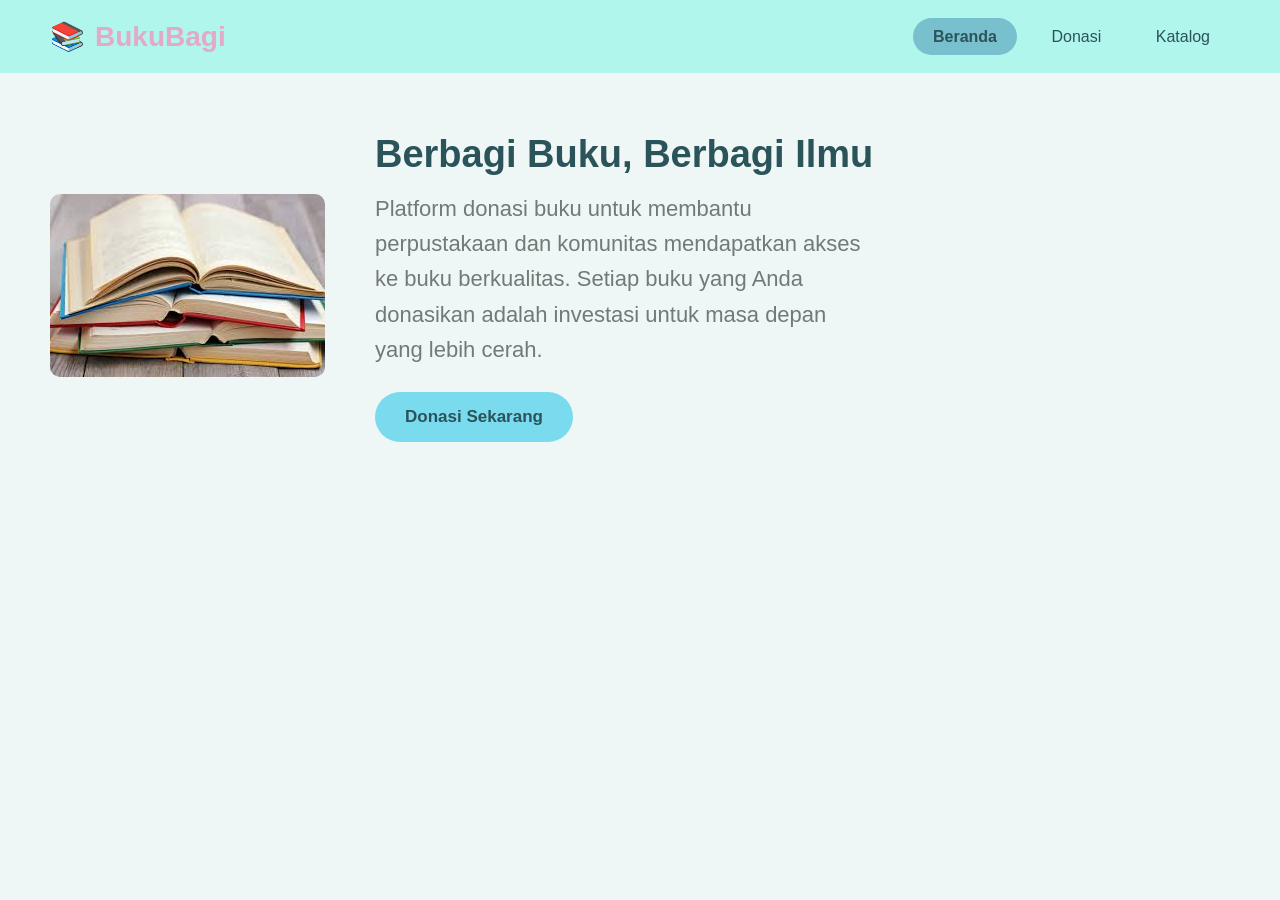
==== index.html @ 34a0ead3 "Add files via upload" ====
<!DOCTYPE html>
<html lang="id">
<head>
    <meta charset="UTF-8">
    <meta name="viewport" content="width=device-width, initial-scale=1.0">
    <link rel="stylesheet" href="style.css">
    <title>BukuBagi</title>
</head>
<body>
    <header class="header">
        <div class="logo">
            <span>📚</span> BukuBagi
        </div>
        
        <nav class="menu">
            <a href="index.html" class="aktif">Beranda</a>
            <a href="donasi.html">Donasi</a>
            <a href="katalog.html">Katalog</a>
        </nav>
    </header>

    <main class="hero">
        <div class="gambar-kiri">
            <img src="image/buku.png">
        </div>
        <div class="teks-kanan">
            <h1>Berbagi Buku, Berbagi Ilmu</h1>
            <p>Platform donasi buku untuk membantu perpustakaan dan komunitas mendapatkan akses ke buku berkualitas. Setiap buku yang Anda donasikan adalah investasi untuk masa depan yang lebih cerah.</p>
            <a href="donasi.html" class="tombol-donasi">Donasi Sekarang</a>
        </div>
    </main>
</body>
</html>
---- style.css ----
* {
    margin: 0;
    padding: 0;
    box-sizing: border-box;
    font-family: 'Poppins', sans-serif;
}

body {
    background-color: #eff7f6;
}

/* header */
.header {
    background-color: #b1f6ed;
    display: flex;
    justify-content: space-between;
    align-items: center;
    padding: 20px 50px;
}

.logo {
    font-size: 28px;
    font-weight: bold;
    color: #e2aac6;
    display: flex;
    align-items: center;
    gap: 10px;
}

.menu a {
    text-decoration: none;
    color: #2b535a;
    margin-left: 10px;
    padding: 10px 20px;
    border-radius: 25px;
}

.menu a.aktif {
    background-color: #78c0ce;
    font-weight: bold;
}

/* hero */
.hero {
    display: flex;
    align-items: center;
    padding: 60px 50px;
    gap: 50px;
}

.gambar-kiri img {
    width: 100%;
    max-width: 450px;
    border-radius: 10px;
}

.teks-kanan {
    max-width: 500px;
}

.teks-kanan h1 {
    color: #2b535a;
    font-size: 38px;
    margin-bottom: 15px;
}

.teks-kanan p {
    color: #717a76;
    line-height: 1.6;
    margin-bottom: 25px;
    font-size: 22px;
}

.tombol-donasi {
    display: inline-block;
    background-color: #79dbed;
    color: #2b535a;
    text-decoration: none;
    padding: 15px 30px;
    border-radius: 30px;
    font-weight: bold;
    font-size: 17px;
}

/* form */
.form {
    display: flex;
    justify-content: center;
    padding: 40px 20px;
}

.kartu-form {
    width: 100%;
    max-width: 800px;
    padding: 50px;
    border-radius: 30px;
    box-sizing: border-box;
    box-shadow: 0px 0px 83px -35px rgba(0,0,0,0.75);
}

.judul-form {
    text-align: center;
    color: #2b535a;
    font-weight: bold;
    font-size: 32px;
    margin-bottom: 37px;
}

.sub-judul {
    display: flex;
    align-items: center;
    gap: 10px;
    color: #2b535a;
    margin-bottom: 25px;
}

.sub-judul h3 {
    font-size: 22px;
    font-weight: 500;
}

.form-input {
    display: flex;
    width: 100%;
    flex-direction: column;
    gap: 10px;
    margin-bottom: 25px;
}

.form-input-panjang {
    display: flex;
    width: 100%;
    flex-direction: column;
    gap: 10px;
    margin-bottom: 25px;
}

.form-input label, .form-input-panjang label {
    font-size: 20px;
    color: #2b535a;
}

.form-input input, .form-input select {
    width: 100%;
    box-sizing: border-box;
    padding: 15px 20px;
    border: 1px solid #2a3f44;
    border-radius: 36px;
    background-color: transparent;
    font-size: 17px;
    color: #717a76;
}

.form-input-panjang input {
    width: 100%;
    height: 150px;
    box-sizing: border-box;
    padding: 15px 20px;
    border: 1px solid #2a3f44;
    border-radius: 36px;
    background-color: transparent;
    font-size: 17px;
    color: #717a76;
}

.baris2 {
    display: flex;
    gap: 30px;
    width: 100%;
    justify-content: center;
}

.baris3 {
    display: flex;
    gap: 20px;
    width: 100%;
}

.garis {
    margin: 30px 0px;
    color: #717a76;
}

.kotak-pilihan {
    flex: 1;
    display: flex;
    align-items: center;
    gap: 10px;
    padding: 20px;
    border: 1px solid #717a76;
    border-radius: 12px;
    color: #2b535a;
    font-size: 18px;
    margin-bottom: 25px;
}

.kotak-pilihan:has(input:checked) {
    border: 4px solid #79dbed;
}

.tombol {
    display: block;
    width: fit-content;
    background-color: #79dbed;
    color: #2b535a;
    text-decoration: none;
    padding: 15px 30px;
    margin: 0 auto;
    border: none;
    border-radius: 30px;
    font-weight: bold;
    font-size: 17px;
}

/* katalog */
.katalog-container {
    display: flex;
    flex-wrap: wrap;
    gap: 30px;
    justify-content: center;
    padding: 20px;
}

.kartu-buku {
    width: 320px;
    background-color: #cbe7ec;
    border-radius: 36px;
    overflow: hidden;
    box-shadow: 0 4px 10px rgba(0,0,0,0.1);
}

.kartu-buku img {
    width: 100%;
    height: 180px;
    object-fit: cover;
}

.isi-kartu {
    padding: 20px;
}

.judul-katalog {
    display: flex;
    justify-content: space-between;
    align-items: center;
    margin-bottom: 5px;
}

.judul-katalog h3 {
    margin: 0;
    color: #2b535a;
    font-size: 22px;
}

.penulis {
    color: #2b535a;
    font-size: 19px;
    margin-bottom: 15px;
}

.label-tag {
    display: flex;
    gap: 10px;
    margin-bottom: 15px;
}

.badge, .tag {
    padding: 5px 12px;
    border-radius: 8px;
    font-size: 13px;
    font-weight: bold;
}

.tersedia { background-color: #92d96c; color: #1e4511; }
.habis { background-color: #e56b6b; color: #521616; }
.kondisi-baik { background-color: #92d96c; color: #1e4511; }
.kondisi-baru { background-color: #b0a1e0; color: #302061; }
.kategori { background-color: #79bcc9; color: #174b54; }

.donor {
    color: #2b535a;
    margin-bottom: 15px;
}

.tombol-kartu {
    width: 100%;
    padding: 12px;
    border: none;
    border-radius: 20px;
    font-weight: bold;
    font-size: 16px;
}

.btn-aktif {
    color: #2b535a;
    background-color: #79dbed;
}

.btn-nonaktif {
    color: #2b535a;
    background-color: #b0cfd5;
    cursor: not-allowed;
}
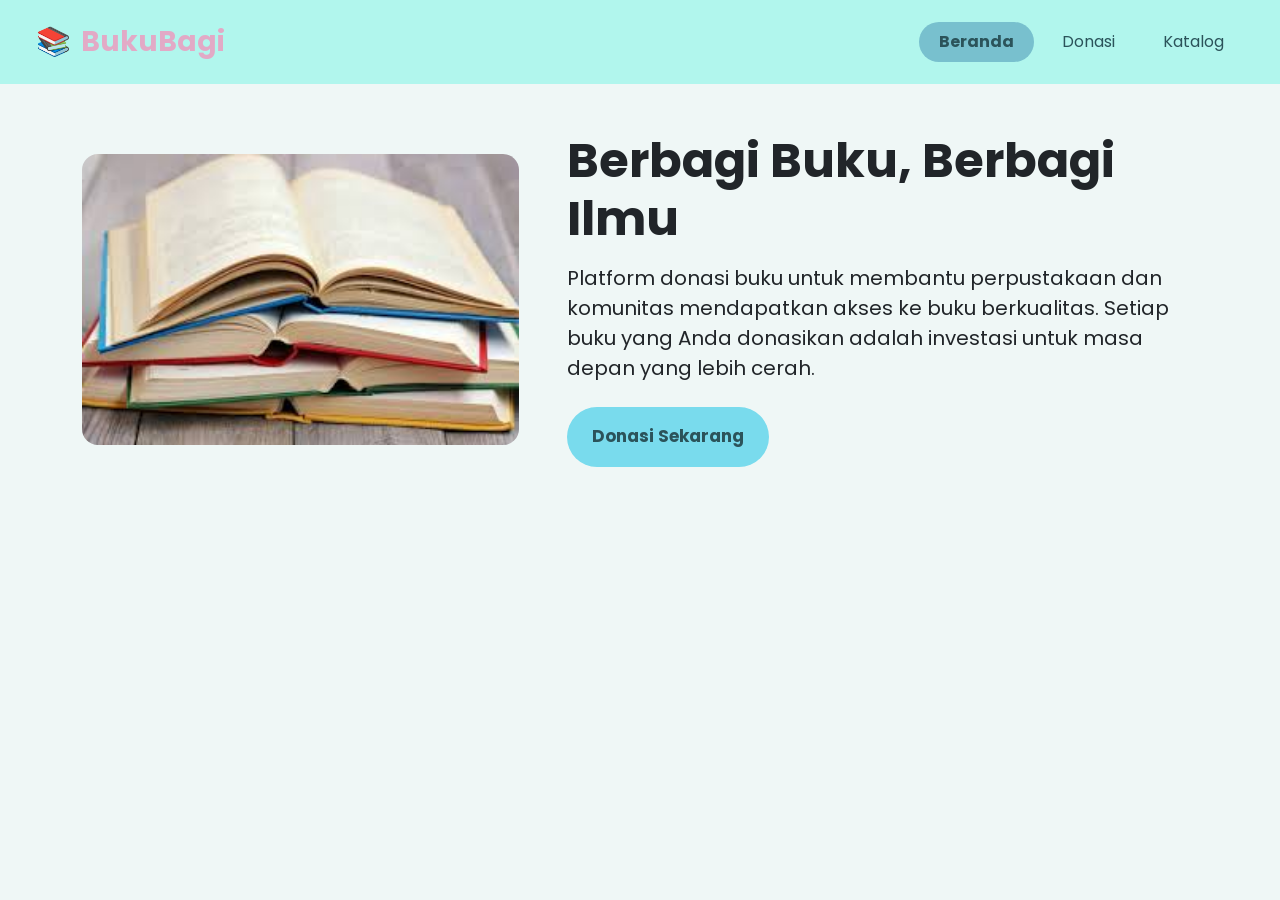
==== commit 56dd1c4c: "nambah bootstrap" ====
--- a/index.html
+++ b/index.html
@@ -3,31 +3,48 @@
 <head>
     <meta charset="UTF-8">
     <meta name="viewport" content="width=device-width, initial-scale=1.0">
+    <link href="https://fonts.googleapis.com/css2?family=Poppins:wght@300;400;500;600;700&display=swap" rel="stylesheet">
+    <link href="https://cdn.jsdelivr.net/npm/bootstrap@5.3.2/dist/css/bootstrap.min.css" rel="stylesheet">
     <link rel="stylesheet" href="style.css">
     <title>BukuBagi</title>
 </head>
 <body>
-    <header class="header">
-        <div class="logo">
-            <span>📚</span> BukuBagi
+    <nav class="navbar navbar-expand-lg header-custom py-3 px-4">
+        <div class="container-fluid">
+            <a class="navbar-brand logo" href="#"><span>📚</span> BukuBagi</a>
+            
+            <button class="navbar-toggler" type="button" data-bs-toggle="collapse" data-bs-target="#navbarNav">
+                <span class="navbar-toggler-icon"></span>
+            </button>
+            
+            <div class="collapse navbar-collapse justify-content-end" id="navbarNav">
+                <ul class="navbar-nav gap-2 menu">
+                    <li class="nav-item">
+                        <a class="nav-link aktif" href="index.html">Beranda</a>
+                    </li>
+                    <li class="nav-item">
+                        <a class="nav-link" href="donasi.html">Donasi</a>
+                    </li>
+                    <li class="nav-item">
+                        <a class="nav-link" href="katalog.html">Katalog</a>
+                    </li>
+                </ul>
+            </div>
         </div>
-        
-        <nav class="menu">
-            <a href="index.html" class="aktif">Beranda</a>
-            <a href="donasi.html">Donasi</a>
-            <a href="katalog.html">Katalog</a>
-        </nav>
-    </header>
+    </nav>
 
-    <main class="hero">
-        <div class="gambar-kiri">
-            <img src="image/buku.png">
-        </div>
-        <div class="teks-kanan">
-            <h1>Berbagi Buku, Berbagi Ilmu</h1>
-            <p>Platform donasi buku untuk membantu perpustakaan dan komunitas mendapatkan akses ke buku berkualitas. Setiap buku yang Anda donasikan adalah investasi untuk masa depan yang lebih cerah.</p>
-            <a href="donasi.html" class="tombol-donasi">Donasi Sekarang</a>
+    <main class="container py-5">
+        <div class="row align-items-center g-5 hero-custom">
+            <div class="col-md-5 text-center">
+                <img src="image/buku.png" class="img-fluid rounded-4 w-100" style="max-width: 450px;" alt="Buku">
+            </div>
+            <div class="col-md-7 teks-kanan">
+                <h1 class="display-5 fw-bold mb-3">Berbagi Buku, Berbagi Ilmu</h1>
+                <p class="fs-5 mb-4">Platform donasi buku untuk membantu perpustakaan dan komunitas mendapatkan akses ke buku berkualitas. Setiap buku yang Anda donasikan adalah investasi untuk masa depan yang lebih cerah.</p>
+                <a href="donasi.html" class="btn btn-custom px-4 py-3">Donasi Sekarang</a>
+            </div>
         </div>
     </main>
+    <script src="https://cdn.jsdelivr.net/npm/bootstrap@5.3.2/dist/js/bootstrap.bundle.min.js"></script>
 </body>
 </html>
--- a/style.css
+++ b/style.css
@@ -2,20 +2,16 @@
     margin: 0;
     padding: 0;
     box-sizing: border-box;
-    font-family: 'Poppins', sans-serif;
+    font-family: 'Poppins', sans-serif !important;
 }
 
 body {
     background-color: #eff7f6;
 }
 
-/* header */
-.header {
-    background-color: #b1f6ed;
-    display: flex;
-    justify-content: space-between;
-    align-items: center;
-    padding: 20px 50px;
+/* navbar */
+.header-custom {
+    background-color: #b1f6ed !important;
 }
 
 .logo {
@@ -27,68 +23,34 @@
     gap: 10px;
 }
 
-.menu a {
-    text-decoration: none;
-    color: #2b535a;
-    margin-left: 10px;
-    padding: 10px 20px;
+.menu .nav-link {
+    color: #2b535a !important;
+    padding: 8px 20px !important;
     border-radius: 25px;
 }
 
-.menu a.aktif {
+.menu .nav-link:hover, .menu .nav-link.aktif {
     background-color: #78c0ce;
     font-weight: bold;
 }
 
-/* hero */
-.hero {
-    display: flex;
-    align-items: center;
-    padding: 60px 50px;
-    gap: 50px;
-}
-
-.gambar-kiri img {
-    width: 100%;
-    max-width: 450px;
-    border-radius: 10px;
-}
-
-.teks-kanan {
-    max-width: 500px;
-}
-
-.teks-kanan h1 {
-    color: #2b535a;
-    font-size: 38px;
-    margin-bottom: 15px;
-}
-
-.teks-kanan p {
-    color: #717a76;
-    line-height: 1.6;
-    margin-bottom: 25px;
-    font-size: 22px;
-}
-
-.tombol-donasi {
+/* button */
+.btn-custom {
     display: inline-block;
-    background-color: #79dbed;
-    color: #2b535a;
+    background-color: #79dbed !important;
+    color: #2b535a !important;
     text-decoration: none;
     padding: 15px 30px;
-    border-radius: 30px;
-    font-weight: bold;
+    border-radius: 30px !important;
+    font-weight: bold !important;
     font-size: 17px;
 }
 
-/* form */
-.form {
-    display: flex;
-    justify-content: center;
-    padding: 40px 20px;
+.tombol-donasi:hover {
+    background-color: #5ecad4 !important;
 }
 
+/* form */
 .kartu-form {
     width: 100%;
     max-width: 800px;
@@ -119,61 +81,21 @@
     font-weight: 500;
 }
 
-.form-input {
-    display: flex;
-    width: 100%;
-    flex-direction: column;
-    gap: 10px;
-    margin-bottom: 25px;
-}
-
-.form-input-panjang {
-    display: flex;
-    width: 100%;
-    flex-direction: column;
-    gap: 10px;
-    margin-bottom: 25px;
-}
-
-.form-input label, .form-input-panjang label {
-    font-size: 20px;
+.form-label-custom {
+    font-size: 18px;
     color: #2b535a;
 }
 
-.form-input input, .form-input select {
-    width: 100%;
-    box-sizing: border-box;
-    padding: 15px 20px;
-    border: 1px solid #2a3f44;
-    border-radius: 36px;
-    background-color: transparent;
-    font-size: 17px;
-    color: #717a76;
+.form-control-custom {
+    border-radius: 36px !important;
+    border: 1px solid #2a3f44 !important;
+    padding: 12px 20px !important;
+    background-color: transparent !important;
 }
 
-.form-input-panjang input {
-    width: 100%;
-    height: 150px;
-    box-sizing: border-box;
-    padding: 15px 20px;
-    border: 1px solid #2a3f44;
-    border-radius: 36px;
-    background-color: transparent;
-    font-size: 17px;
-    color: #717a76;
-}
-
-.baris2 {
-    display: flex;
-    gap: 30px;
-    width: 100%;
-    justify-content: center;
-}
-
-.baris3 {
-    display: flex;
-    gap: 20px;
-    width: 100%;
+.form-control-custom:focus {
+    box-shadow: 0 0 0 0.25rem rgba(121, 219, 237, 0.25) !important;
+    border-color: #2b535a !important;
 }
 
 .garis {
@@ -198,45 +120,11 @@
     border: 4px solid #79dbed;
 }
 
-.tombol {
-    display: block;
-    width: fit-content;
-    background-color: #79dbed;
-    color: #2b535a;
-    text-decoration: none;
-    padding: 15px 30px;
-    margin: 0 auto;
-    border: none;
-    border-radius: 30px;
-    font-weight: bold;
-    font-size: 17px;
-}
-
 /* katalog */
-.katalog-container {
-    display: flex;
-    flex-wrap: wrap;
-    gap: 30px;
-    justify-content: center;
-    padding: 20px;
-}
-
-.kartu-buku {
-    width: 320px;
-    background-color: #cbe7ec;
-    border-radius: 36px;
+.card-custom {
+    background-color: #cbe7ec !important;
+    border-radius: 25px !important;
     overflow: hidden;
-    box-shadow: 0 4px 10px rgba(0,0,0,0.1);
-}
-
-.kartu-buku img {
-    width: 100%;
-    height: 180px;
-    object-fit: cover;
-}
-
-.isi-kartu {
-    padding: 20px;
 }
 
 .judul-katalog {
@@ -297,7 +185,10 @@
 }
 
 .btn-nonaktif {
-    color: #2b535a;
-    background-color: #b0cfd5;
-    cursor: not-allowed;
+    background-color: #b0cfd5 !important;
+    color: #2b535a !important;
+    font-weight: bold !important;
+    border: none !important;
+    cursor: not-allowed !important;
+    padding: 12px !important; 
 }
